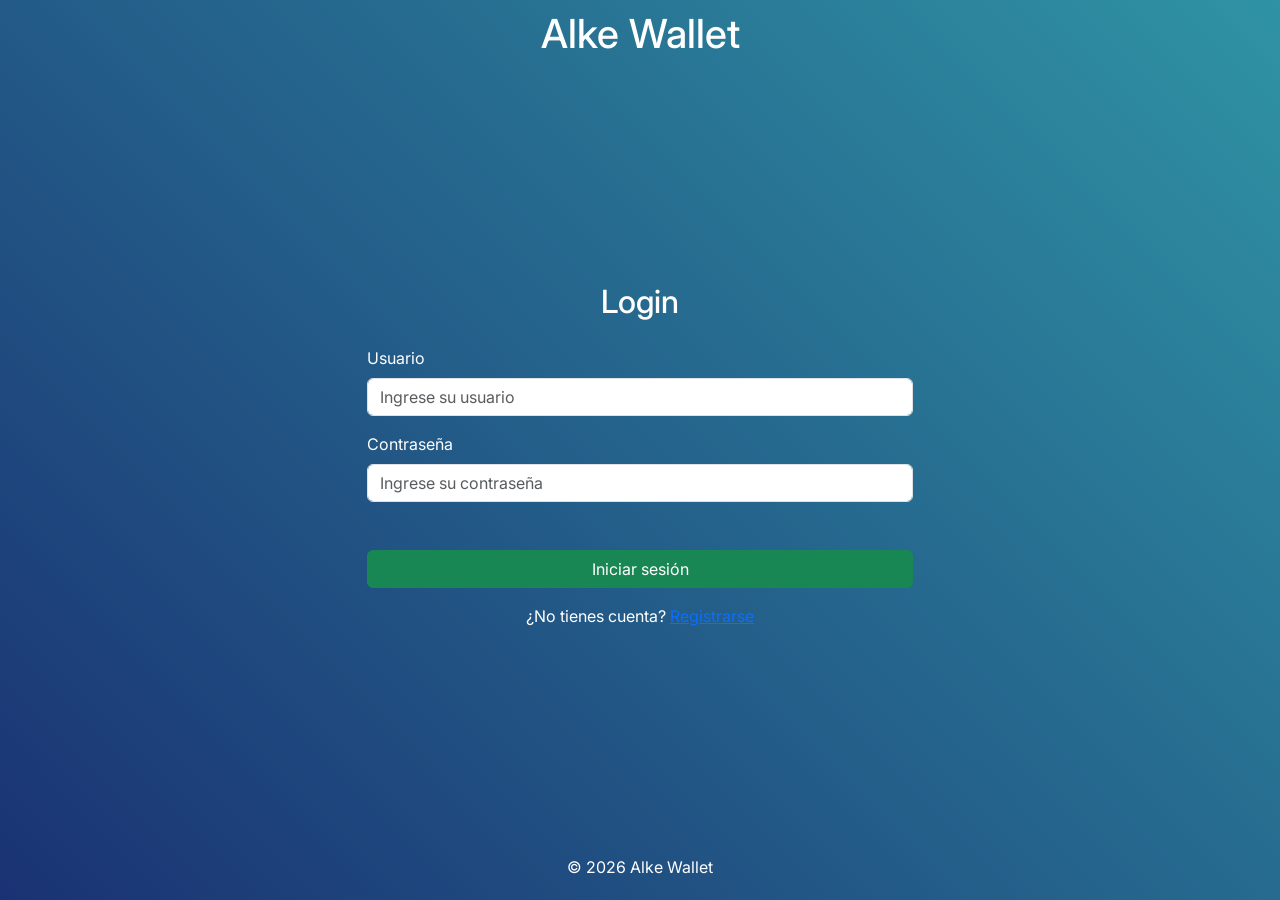
==== login.html @ a066dba9 "agregando archivos al repositorio" ====
<!DOCTYPE html>
<html lang="es">
<head>
    <meta charset="UTF-8">
    <meta name="viewport" content="width=device-width, initial-scale=1.0">
    <title>Login | Alke Wallet</title>

    <!-- Bootstrap -->
    <link href="https://cdn.jsdelivr.net/npm/bootstrap@5.3.8/dist/css/bootstrap.min.css" rel="stylesheet">

    <!--Estilos-->
    <link rel="stylesheet" href="assets/css/style.css">
</head>
<body>
    <header>
        <h1 class="text-center">Alke Wallet</h1>
    </header>
    <main>
        <section class="container">
            <div class="row justify-content-center">
                <div class="col-12 col-md-8 col-lg-6">
                    <div id="mensaje"></div>
                    <h2 class="text-center mb-4">Login</h2>
                    <form id="form-login">
                        <div class="mb-3">
                            <label for="usuario" class="form-label">Usuario</label>
                            <input type="text" name="usuario" class="form-control" id="usuario" placeholder="Ingrese su usuario" required>
                        </div>
                        <div class="mb-3">
                            <label for="password" class="form-label">Contraseña</label>
                            <input type="password" name="password" class="form-control" id="password" placeholder="Ingrese su contraseña" required>
                        </div>
                        <div class="mt-5">
                            <button class="btn btn-success w-100">Iniciar sesión</button>
                        </div>
                    </form>
                    <div>
                        <p class="text-center pt-3">¿No tienes cuenta? <a href="register.html" >Registrarse</a></p>
                    </div>
                </div>
            </div>
        </section>
    </main>
    <footer>
        <p class="text-center">© 2026 Alke Wallet</p>
    </footer>
    
    <!-- Bootstrap -->
    <script src="https://cdn.jsdelivr.net/npm/bootstrap@5.3.8/dist/js/bootstrap.bundle.min.js"></script>

    <script>
        document.getElementById("form-login").addEventListener("submit", function(event){
            event.preventDefault();

            const usuario = document.getElementById("usuario").value;
            const password = document.getElementById("password").value;

            const usuarios = JSON.parse(localStorage.getItem("usuarios")) || [];

            const usuarioEncontrado = usuarios.find(function (user){
                return user.usuario === usuario && user.password === password;
            })

            if(usuarioEncontrado){
                localStorage.setItem("usuarioLogueado", JSON.stringify(usuarioEncontrado));

                document.getElementById("mensaje").innerHTML = `
                <div class="alert alert-success alert-dismissible fade show">
                    Inicio de sesión exitoso.
                    <button type="button" class="btn-close" data-bs-dismiss="alert"></button>
                    <div>
                `;
                setTimeout(() =>{
                    window.location.href = "menu.html";
                }, 3000)
            }else{
                document.getElementById("mensaje").innerHTML = `
                <div class="alert alert-danger alert-dismissible fade show">
                    Usuario y/o contraseña incorrectos.
                    <button type="button" class="btn-close" data-bs-dismiss="alert"></button>
                    <div>
                `;
                setTimeout(() =>{
                    document.getElementById("mensaje").innerHTML ="";
                }, 3000)
            }
        });
    </script>
</body>
</html>
---- assets/css/style.css ----
@import url('https://fonts.googleapis.com/css2?family=Inter:ital,opsz,wght@0,14..32,100..900;1,14..32,100..900&display=swap');

*{
    padding: 0;
    margin: 0;
    box-sizing: border-box;
}

body{
    background-image: linear-gradient(45deg ,rgb(26, 50, 115), rgb(47, 147, 164));
    font-family: "Inter", sans-serif;
    color: white;
}

header{
    height: 8vh;
    padding: 10px;
}

main{
    height: 87vh;
    display: flex;
    justify-content: center;
    align-items: center;
}   

#menu{
    flex-direction: column;
}

footer{
    height: 5vh;
}

@media (max-width: 767px){
    #menu{
        height: 100%;
        padding: 30px 0 50px;
    }
}
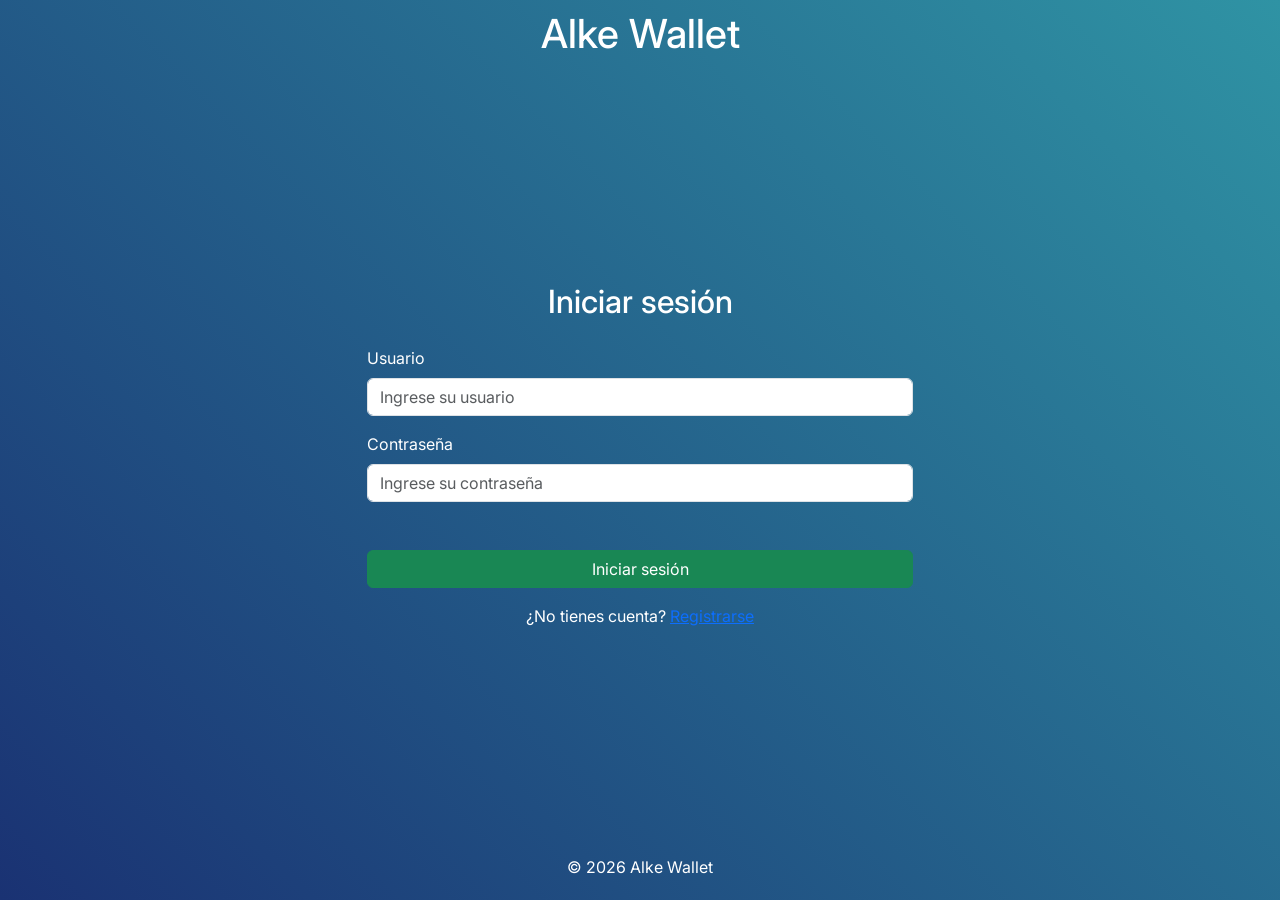
==== commit 25795ec7: "Modificacion del h1 del login" ====
--- a/login.html
+++ b/login.html
@@ -20,7 +20,7 @@
             <div class="row justify-content-center">
                 <div class="col-12 col-md-8 col-lg-6">
                     <div id="mensaje"></div>
-                    <h2 class="text-center mb-4">Login</h2>
+                    <h2 class="text-center mb-4">Iniciar sesión</h2>
                     <form id="form-login">
                         <div class="mb-3">
                             <label for="usuario" class="form-label">Usuario</label>
